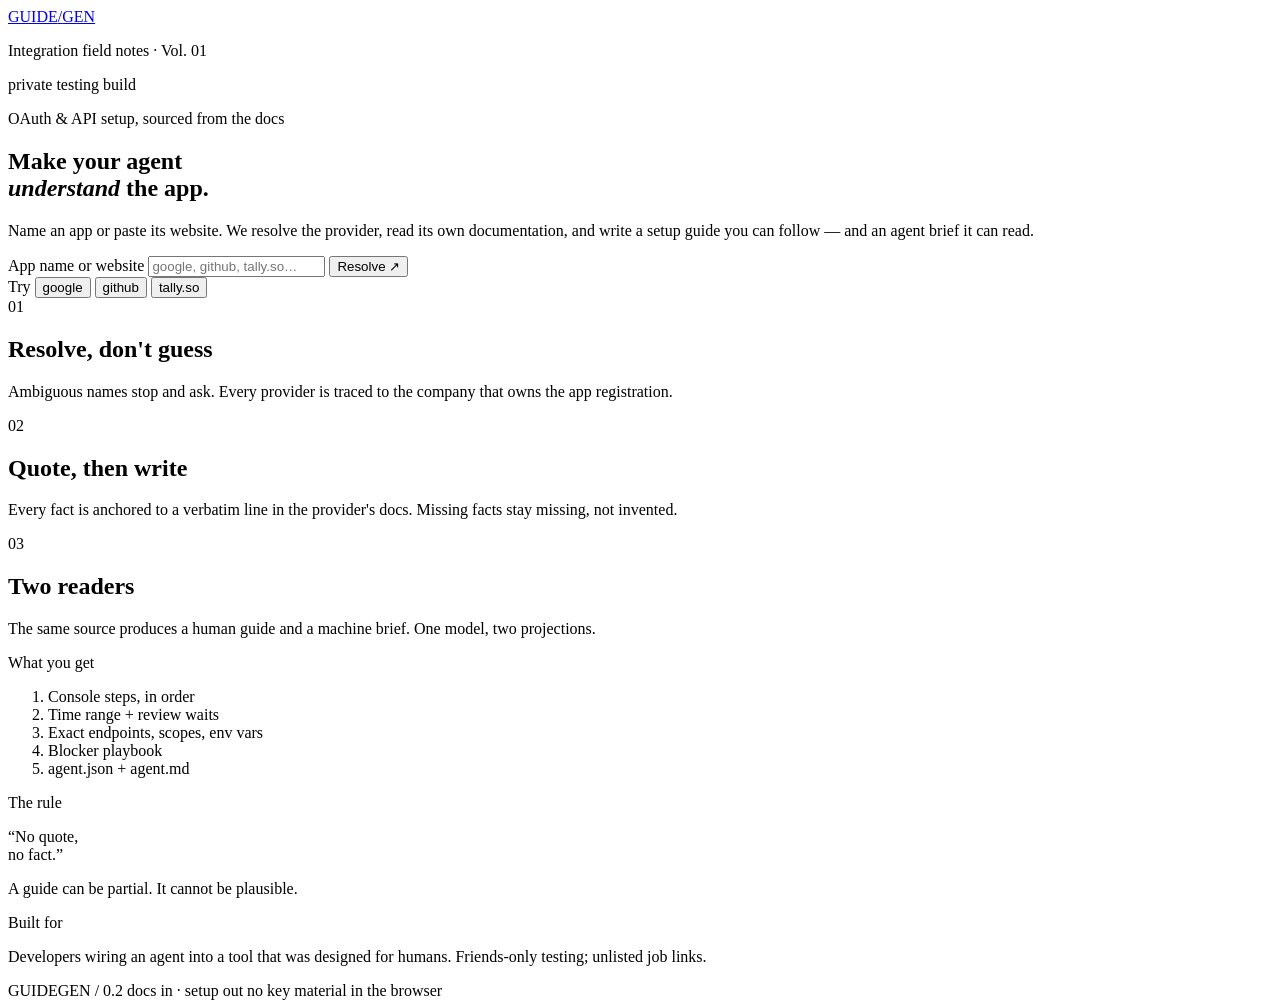
==== guidegen/web/static/index.html @ dd03e233 "Integration setup guide generator: live web app, deployed Resolves a free-text app name or domain to" ====
<!doctype html>
<html lang="en">
<head>
  <meta charset="utf-8">
  <meta name="viewport" content="width=device-width, initial-scale=1">
  <title>GuideGen — integration field notes</title>
  <link rel="preconnect" href="https://fonts.googleapis.com">
  <link rel="preconnect" href="https://fonts.gstatic.com" crossorigin>
  <link href="https://fonts.googleapis.com/css2?family=Fraunces:opsz,wght@9..144,400;9..144,500;9..144,600&family=IBM+Plex+Mono:wght@400;500;600&display=swap" rel="stylesheet">
  <link rel="stylesheet" href="/static/app.css">
</head>
<body class="landing">
  <div class="grain" aria-hidden="true"></div>

  <header class="masthead">
    <a class="wordmark" href="/">GUIDE<span>/</span>GEN</a>
    <p class="masthead-note">Integration field notes · Vol. 01</p>
    <p class="masthead-status"><span class="dot"></span> private testing build</p>
  </header>

  <main class="landing-grid">
    <section class="hero">
      <p class="kicker">OAuth &amp; API setup, sourced from the docs</p>
      <h1>Make your agent<br><em>understand</em>&nbsp;the app.</h1>
      <p class="lede">Name an app or paste its website. We resolve the provider, read its own documentation,
        and write a setup guide you can follow — and an agent brief it can read.</p>

      <form id="resolve-form" class="resolve-form" autocomplete="off">
        <label class="sr-only" for="query">App name or website</label>
        <input id="query" name="query" type="text" placeholder="google, github, tally.so…" maxlength="200" required>
        <button type="submit" id="resolve-button">Resolve <span aria-hidden="true">↗</span></button>
      </form>
      <div class="examples" aria-label="Examples">
        <span>Try</span>
        <button type="button" data-example="google">google</button>
        <button type="button" data-example="github">github</button>
        <button type="button" data-example="tally.so">tally.so</button>
      </div>

      <div id="resolution" class="resolution" hidden aria-live="polite"></div>
      <div id="error" class="error-box" hidden role="alert"></div>

      <div class="how">
        <div class="how-item"><span>01</span><h2>Resolve, don't guess</h2><p>Ambiguous names stop and ask. Every provider is traced to the company that owns the app registration.</p></div>
        <div class="how-item"><span>02</span><h2>Quote, then write</h2><p>Every fact is anchored to a verbatim line in the provider's docs. Missing facts stay missing, not invented.</p></div>
        <div class="how-item"><span>03</span><h2>Two readers</h2><p>The same source produces a human guide and a machine brief. One model, two projections.</p></div>
      </div>
    </section>

    <aside class="side-notes">
      <div class="note-card">
        <p class="note-label">What you get</p>
        <ol>
          <li>Console steps, in order</li>
          <li>Time range + review waits</li>
          <li>Exact endpoints, scopes, env vars</li>
          <li>Blocker playbook</li>
          <li>agent.json + agent.md</li>
        </ol>
      </div>
      <div class="note-card note-card--dark">
        <p class="note-label">The rule</p>
        <p class="big-quote">“No quote,<br>no fact.”</p>
        <p class="note-small">A guide can be partial. It cannot be plausible.</p>
      </div>
      <div class="note-card note-card--plain">
        <p class="note-label">Built for</p>
        <p>Developers wiring an agent into a tool that was designed for humans. Friends-only testing; unlisted job links.</p>
      </div>
    </aside>
  </main>

  <footer class="colophon">
    <span>GUIDEGEN / 0.2</span>
    <span>docs in · setup out</span>
    <span>no key material in the browser</span>
  </footer>

  <script src="/static/app.js"></script>
</body>
</html>
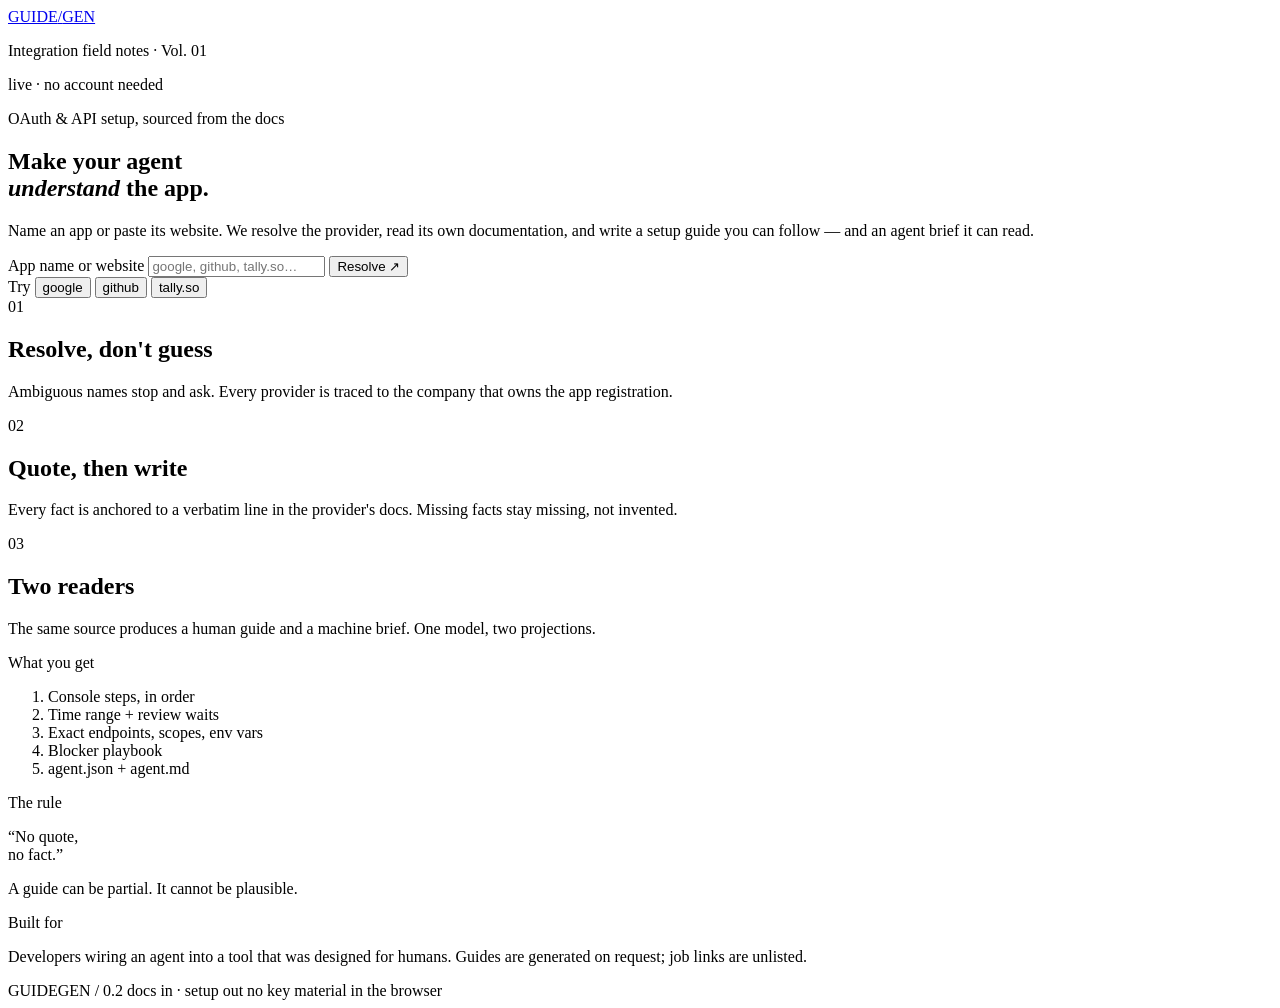
==== commit 7d77d879: "web: the landing page describes the product, not its testing status 'private testing build' -> 'live" ====
--- a/guidegen/web/static/index.html
+++ b/guidegen/web/static/index.html
@@ -15,7 +15,7 @@
   <header class="masthead">
     <a class="wordmark" href="/">GUIDE<span>/</span>GEN</a>
     <p class="masthead-note">Integration field notes · Vol. 01</p>
-    <p class="masthead-status"><span class="dot"></span> private testing build</p>
+    <p class="masthead-status"><span class="dot"></span> live · no account needed</p>
   </header>
 
   <main class="landing-grid">
@@ -65,7 +65,7 @@
       </div>
       <div class="note-card note-card--plain">
         <p class="note-label">Built for</p>
-        <p>Developers wiring an agent into a tool that was designed for humans. Friends-only testing; unlisted job links.</p>
+        <p>Developers wiring an agent into a tool that was designed for humans. Guides are generated on request; job links are unlisted.</p>
       </div>
     </aside>
   </main>
